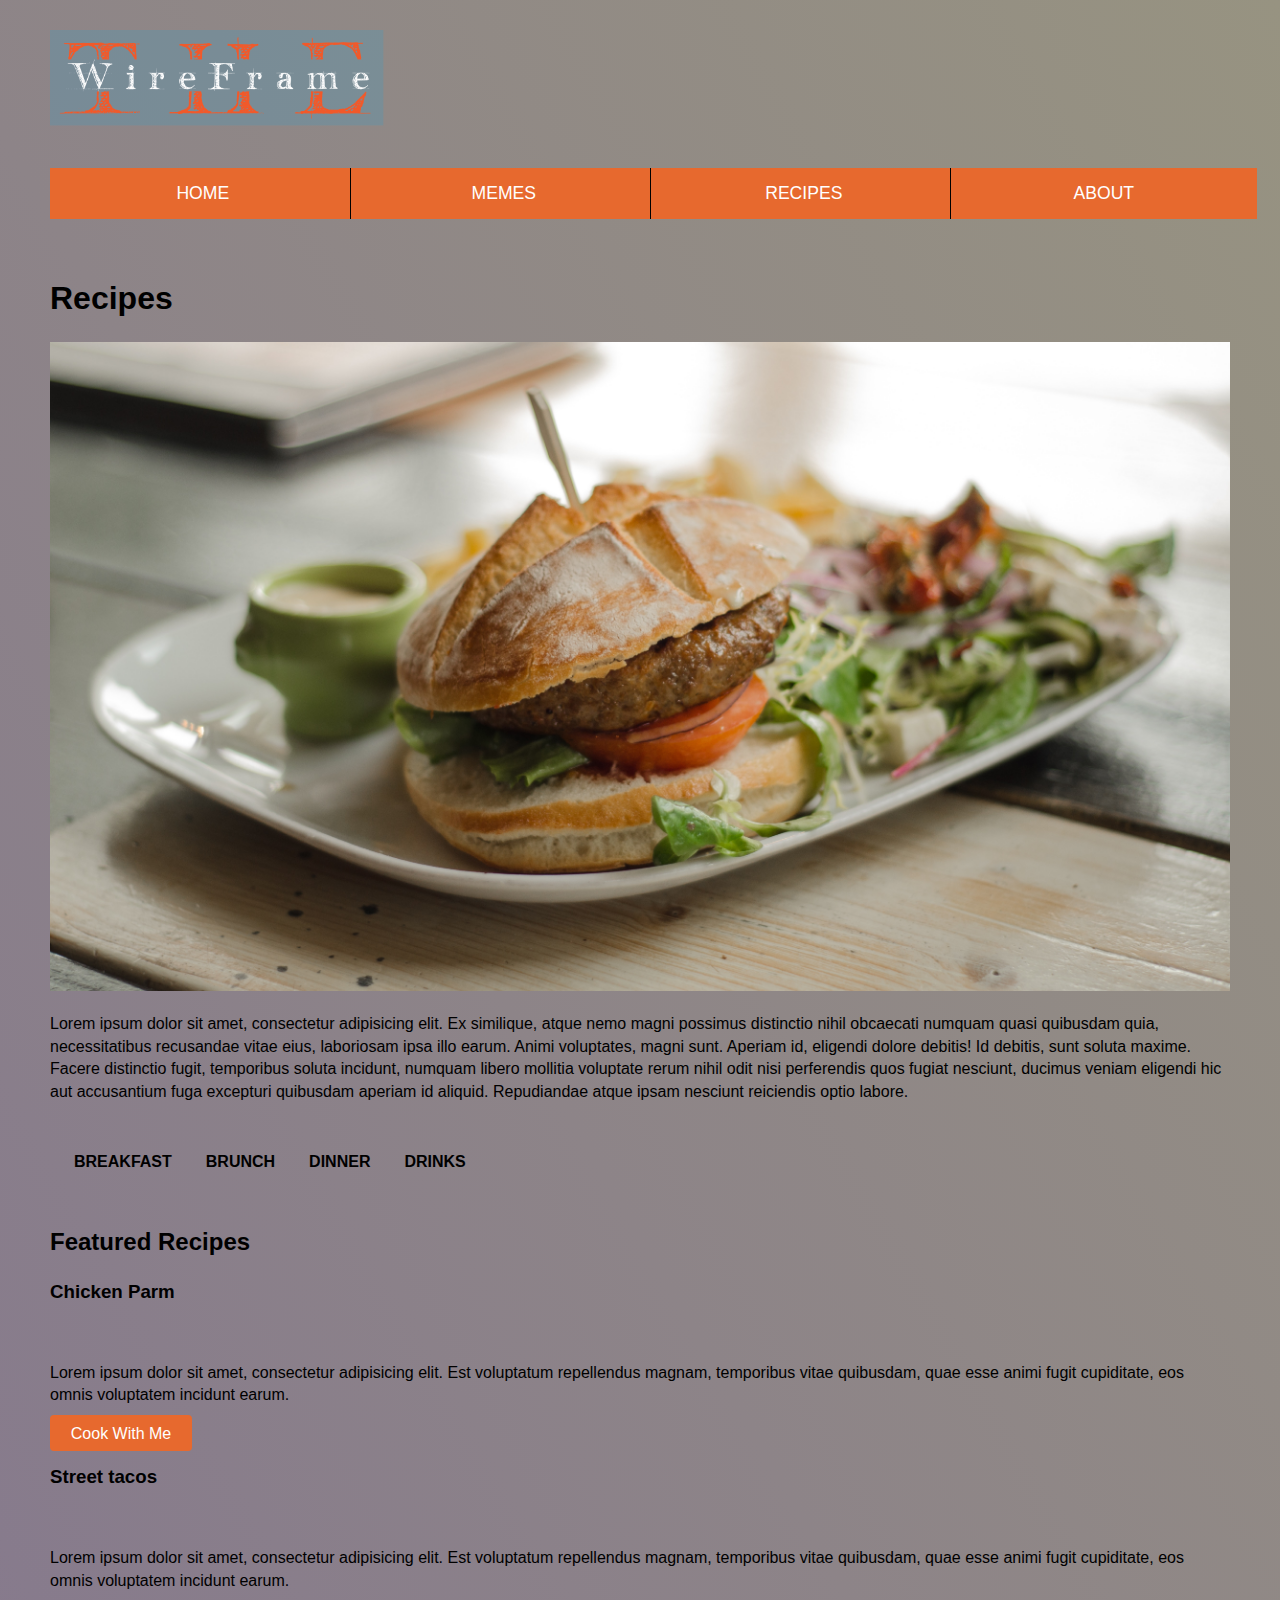
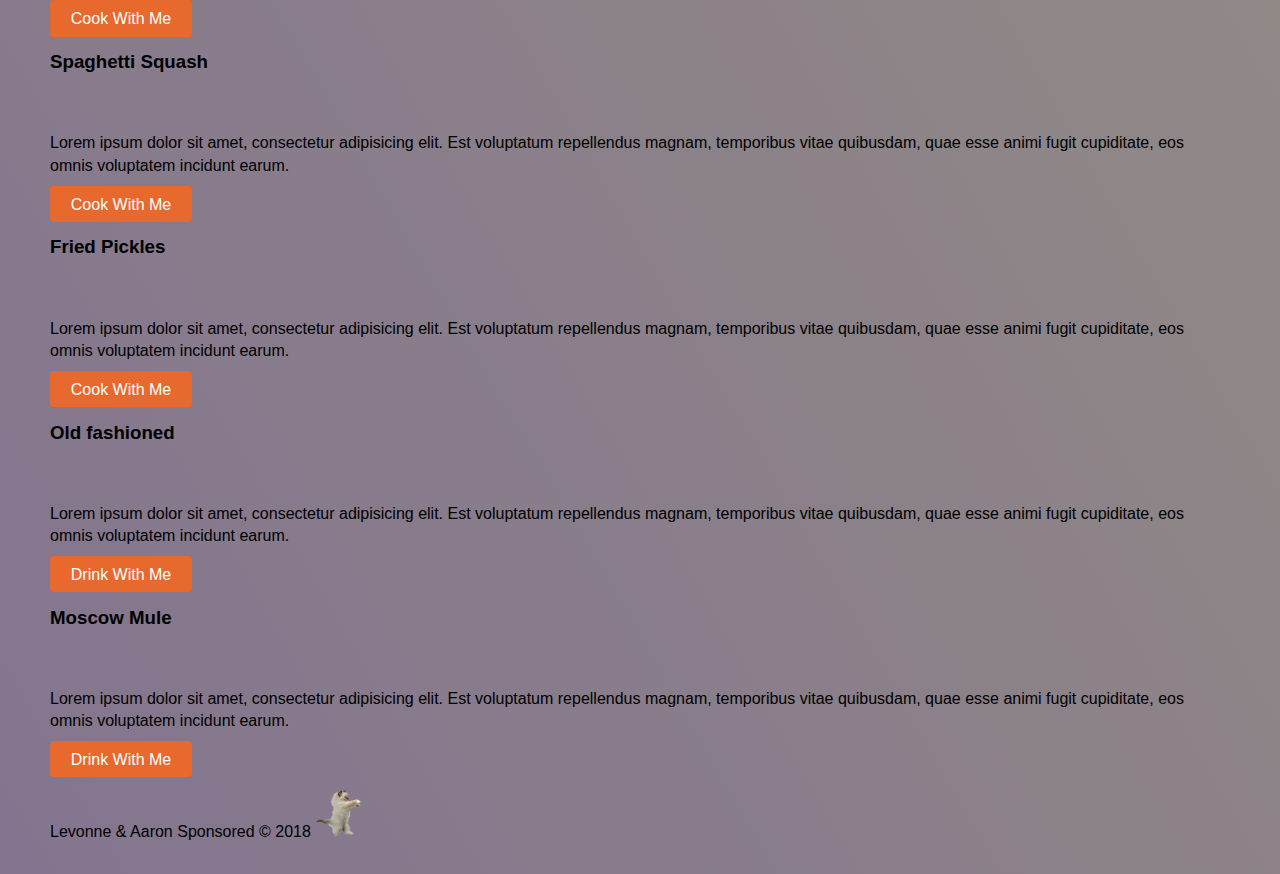
==== recipies.html @ 5bae5832 "initial commit" ====
<!DOCTYPE html>
<html lang="en">

<head>
  <meta charset="UTF-8">
  <meta name="viewport" content="width=device-width, initial-scale=1.0">
  <meta http-equiv="X-UA-Compatible" content="ie=edge">
  <script defer src="https://use.fontawesome.com/releases/v5.0.12/js/all.js" integrity="sha384-Voup2lBiiyZYkRto2XWqbzxHXwzcm4A5RfdfG6466bu5LqjwwrjXCMBQBLMWh7qR" crossorigin="anonymous"></script>
  <link rel="stylesheet" href="recipies.css">
  <title>The wireFrame</title>
  <img src="pictures\WireFrameLogo_2_a.png" alt="" class="logo-Not-Home">
</head>

<body>
  <div class="recipe-showcase">

    <!-- Navigation bar -->
    <nav class="main-nav">
      <ul>
        <li><a href="#">Home</a></li>
        <li><a href="#">Memes</a></li>
        <li><a href="#">Recipes</a></li>
        <li><a href="#">About</a></li>
      </ul>
    </nav>
    <!-- End navigation bar -->

    <!-- Daily banner imgae -->
    <section class="banner-of-day">
      <header class="main-recipie">
        <h1 class="recipies-home">Recipes</h1>
        <img src="pictures\mainRecipiePage.jpg" alt="" class="main-recipe-banner">
        <p class="recipes-hero-desc">
          Lorem ipsum dolor sit amet, consectetur adipisicing elit. Ex similique, atque nemo magni possimus distinctio nihil obcaecati numquam quasi quibusdam quia, necessitatibus recusandae vitae eius, laboriosam ipsa illo earum. Animi voluptates, magni sunt.
          Aperiam id, eligendi dolore debitis! Id debitis, sunt soluta maxime. Facere distinctio fugit, temporibus soluta incidunt, numquam libero mollitia voluptate rerum nihil odit nisi perferendis quos fugiat nesciunt, ducimus veniam eligendi hic aut
          accusantium fuga excepturi quibusdam aperiam id aliquid. Repudiandae atque ipsam nesciunt reiciendis optio labore.
        </p>
      </header>
    </section>
  </div>
  <!-- end recipe showcase -->

  <!-- start sub-nav bar -->
  <div class="recipe-sub-nav-bar">
    <ul>
      <li><a href="#">Breakfast</a></li>
      <li><a href="#">Brunch</a></li>
      <li><a href="#">Dinner</a></li>
      <li><a href="#">Drinks</a></li>
    </ul>

  </div>
  <!-- begin recipes advertisements -->
  <div class="recipe-adv">
    <h2 class="top-recipes">Featured Recipes</h2>
    <section class="recipe-feat">
      <div class="selected-main-recipes">
        <h3>Chicken Parm</h3>
        <img src="https://source.unsplash.com/random/125x125" alt="">
        <p>Lorem ipsum dolor sit amet, consectetur adipisicing elit. Est voluptatum repellendus magnam, temporibus vitae quibusdam, quae esse animi fugit cupiditate, eos omnis voluptatem incidunt earum.
        </p>
        <a href="#" class="btn">Cook With Me</a>
      </div>

      <div class="selected-main-recipes">
        <h3>Street tacos</h3>
        <img src="https://source.unsplash.com/random/126x125" alt="">
        <p>Lorem ipsum dolor sit amet, consectetur adipisicing elit. Est voluptatum repellendus magnam, temporibus vitae quibusdam, quae esse animi fugit cupiditate, eos omnis voluptatem incidunt earum.
        </p>
        <a href="#" class="btn">Cook With Me</a>
      </div>

      <div class="selected-main-recipes">
        <h3>Spaghetti Squash</h3>
        <img src="https://source.unsplash.com/random/126x126" alt="">
        <p>Lorem ipsum dolor sit amet, consectetur adipisicing elit. Est voluptatum repellendus magnam, temporibus vitae quibusdam, quae esse animi fugit cupiditate, eos omnis voluptatem incidunt earum.
        </p>
        <a href="#" class="btn">Cook With Me</a>
      </div>

      <div class="selected-main-recipes">
        <h3>Fried Pickles</h3>
        <img src="https://source.unsplash.com/random/127x125" alt="">
        <p>Lorem ipsum dolor sit amet, consectetur adipisicing elit. Est voluptatum repellendus magnam, temporibus vitae quibusdam, quae esse animi fugit cupiditate, eos omnis voluptatem incidunt earum.
        </p>
        <a href="#" class="btn">Cook With Me</a>
      </div>

      <div class="selected-main-recipes">
        <h3>Old fashioned</h3>
        <img src="https://source.unsplash.com/random/125x126" alt="">
        <p>Lorem ipsum dolor sit amet, consectetur adipisicing elit. Est voluptatum repellendus magnam, temporibus vitae quibusdam, quae esse animi fugit cupiditate, eos omnis voluptatem incidunt earum.
        </p>
        <a href="#" class="btn">Drink With Me</a>
      </div>

      <div class="selected-main-recipes">
        <h3>Moscow Mule</h3>
        <img src="https://source.unsplash.com/random/124x126" alt="">
        <p>Lorem ipsum dolor sit amet, consectetur adipisicing elit. Est voluptatum repellendus magnam, temporibus vitae quibusdam, quae esse animi fugit cupiditate, eos omnis voluptatem incidunt earum.
        </p>
        <a href="#" class="btn">Drink With Me</a>
      </div>
    </section>
  </div>
</body>
<div>

  <footer>
    <p>Levonne & Aaron Sponsored &copy; 2018
      <spa><img src="pictures/catDance.gif" alt="" height="50" width="50"></spa>
    </p>
  </footer>
</div>

</html>
---- recipies.css ----
/* css variables */
:root{
  --primary: #979381; /*grey*/
  --generic:#333;
  --dark: #55577F; /*indigo*/
  --light: #83758F; /*purple*/
  --contrast: #E7692E; /*orange*/
  --shadow:  0 1px 5px rgba(104, 104, 104, 0.8); /*color, color, color, alpha*/
}


/* core styles */
html {
  box-sizing: border-box;
  font-family: arial,helvetica, sans-serif;
}

body {
   background: linear-gradient(60deg, var(--light), var(--primary));
   margin: 30px 50px;
   line-height: 1.4;
    /* background: url(pictures/foodDishSide.png);
    background-size: 98%;
    background-blend-mode: difference; */
}

.btn{
  background: var(--contrast);
  color: #fff;

  padding: 0.6rem 1.3rem; /*1 rem is 16px*/
  text-decoration: none;
  border: 0;
  border-radius: 4px;
}

img{
  max-width: 100%;
}

.recipe-showcase{
  display: grid;
  grid-gap: 20px;
}

/* Navigation */
.main-nav ul{
  background: var(--contrast);
  display: grid;
  grid-gap: 20px;
  padding: 0; /*override padding*/
  list-style: none; /*removes bullets*/
  grid-template-columns: repeat(4, 1fr);
}

.main-nav a{
  background: var(--contrast);
  border-left: 1px solid black;
  display: inline-block;
  text-decoration: none;
  padding: 0.8rem;
  width: 100%;
  text-align: center;
  color: #fff;
  text-transform: uppercase;
  font-size: 1.1rem;
  /* box-shadow: var(--shadow); */ /*remove boader*/
  text-align: center;
}

.main-nav a:hover{
  background: var(--dark);
  /* offset-x | offset-y | blur-radius | spread-radius | color */
  box-shadow: 0 4px 8px 1px rgba(0,0,0,0.24), 0 5px 10px 2px rgba(0,0,0,0.3);
  border-top-left-radius: 3px;
  border-bottom-left-radius: 3px;
  border-top-right-radius: 3px;
  border-bottom-right-radius: 3px;
}

.main-nav ul li:first-child a{
  border: none;
}

/* sub navigation area */
.recipe-sub-nav-bar ul{
  display: grid;
  grid-template-columns: repeat(6, 1fr);
  grid-gap: 10px;
  padding: 0; /*override padding*/
  list-style: none; /*removes bullets*/
  margin: 0;
}

.recipe-sub-nav-bar{
display: grid;
grid-gap: 20px;
grid-template-columns: repeat(10, 1fr);
}

.recipe-sub-nav-bar a{
  list-style-type: none;
  text-transform: uppercase;
  display: block;
  text-decoration: none;
  color: black;
  padding-left: 1.5rem;
}

.recipe-sub-nav-bar ul{
font-weight: bold;
margin-top: 2rem;
margin-bottom: 2rem;
}

/* removes the vertical list */
.recipe-sub-nav-bar li{
  float: left;
}

h1 .recipes{
  color: white;
}

/* recipes Tab */
.logo-Not-Home {
  max-width: 30%;
}
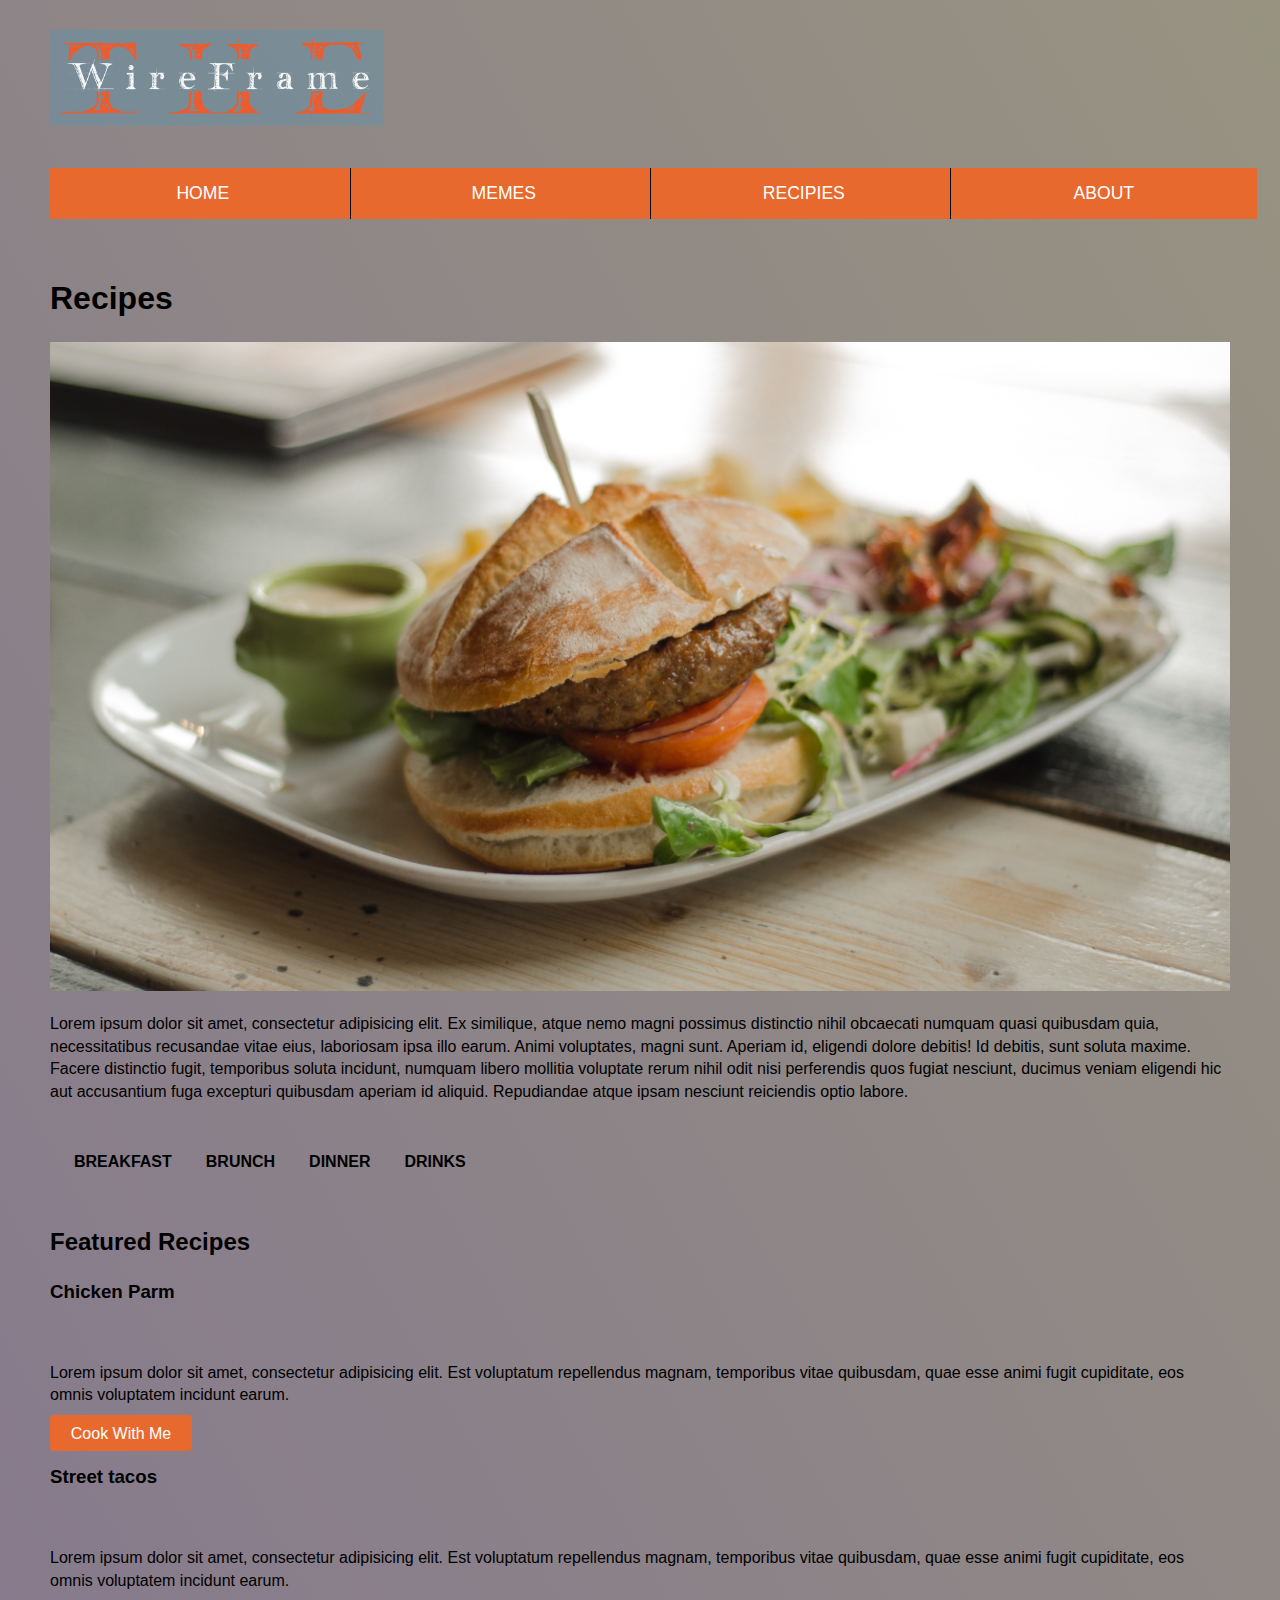
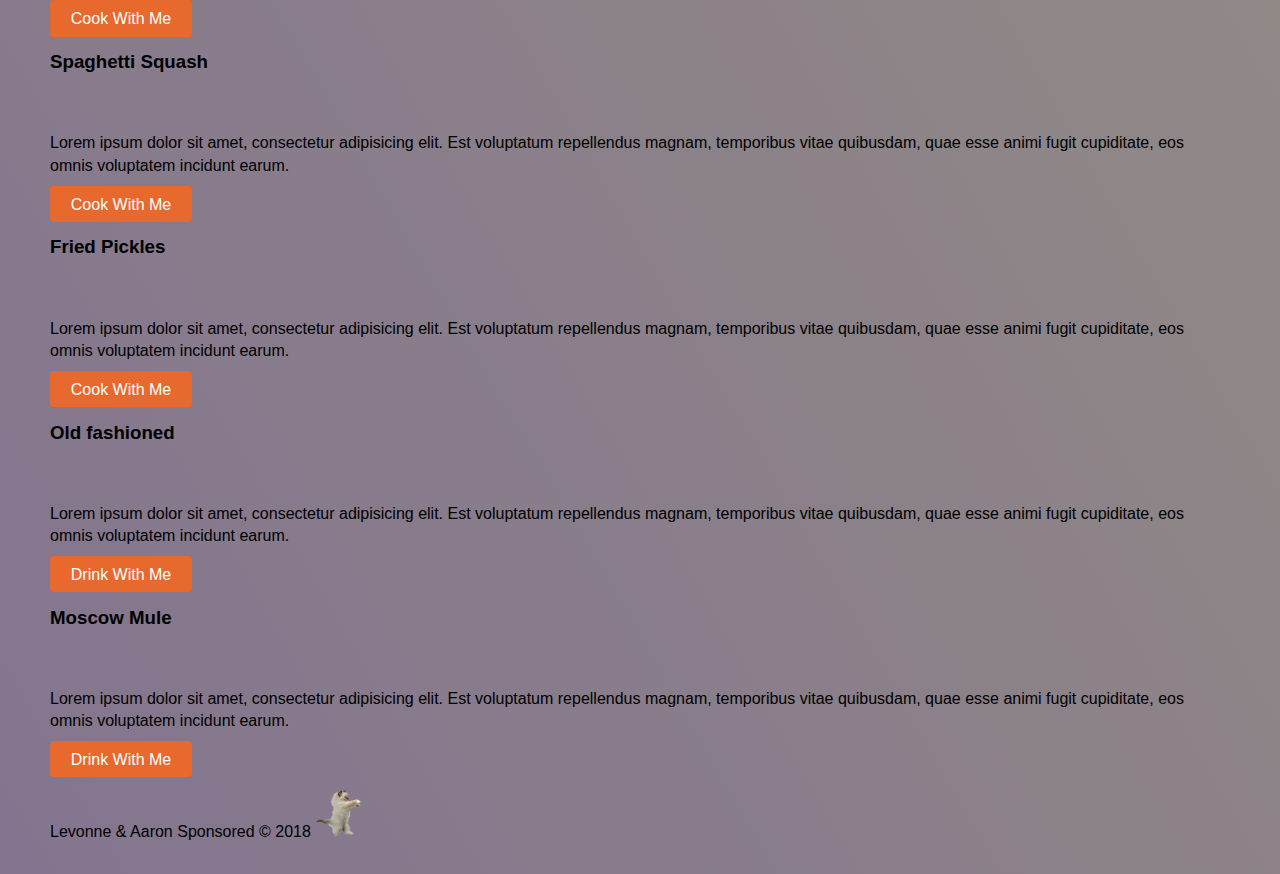
==== commit 4b631e87: "Added basic nav for prototype; logo style changes" ====
--- a/recipies.html
+++ b/recipies.html
@@ -17,9 +17,9 @@
     <!-- Navigation bar -->
     <nav class="main-nav">
       <ul>
-        <li><a href="#">Home</a></li>
-        <li><a href="#">Memes</a></li>
-        <li><a href="#">Recipes</a></li>
+        <li><a href="./Alt_Homepage.html">Home</a></li>
+        <li><a href="./meme.html">Memes</a></li>
+        <li><a href="./recipies.html">Recipies</a></li>
         <li><a href="#">About</a></li>
       </ul>
     </nav>
@@ -113,4 +113,4 @@
   </footer>
 </div>
 
-</html>+</html>
